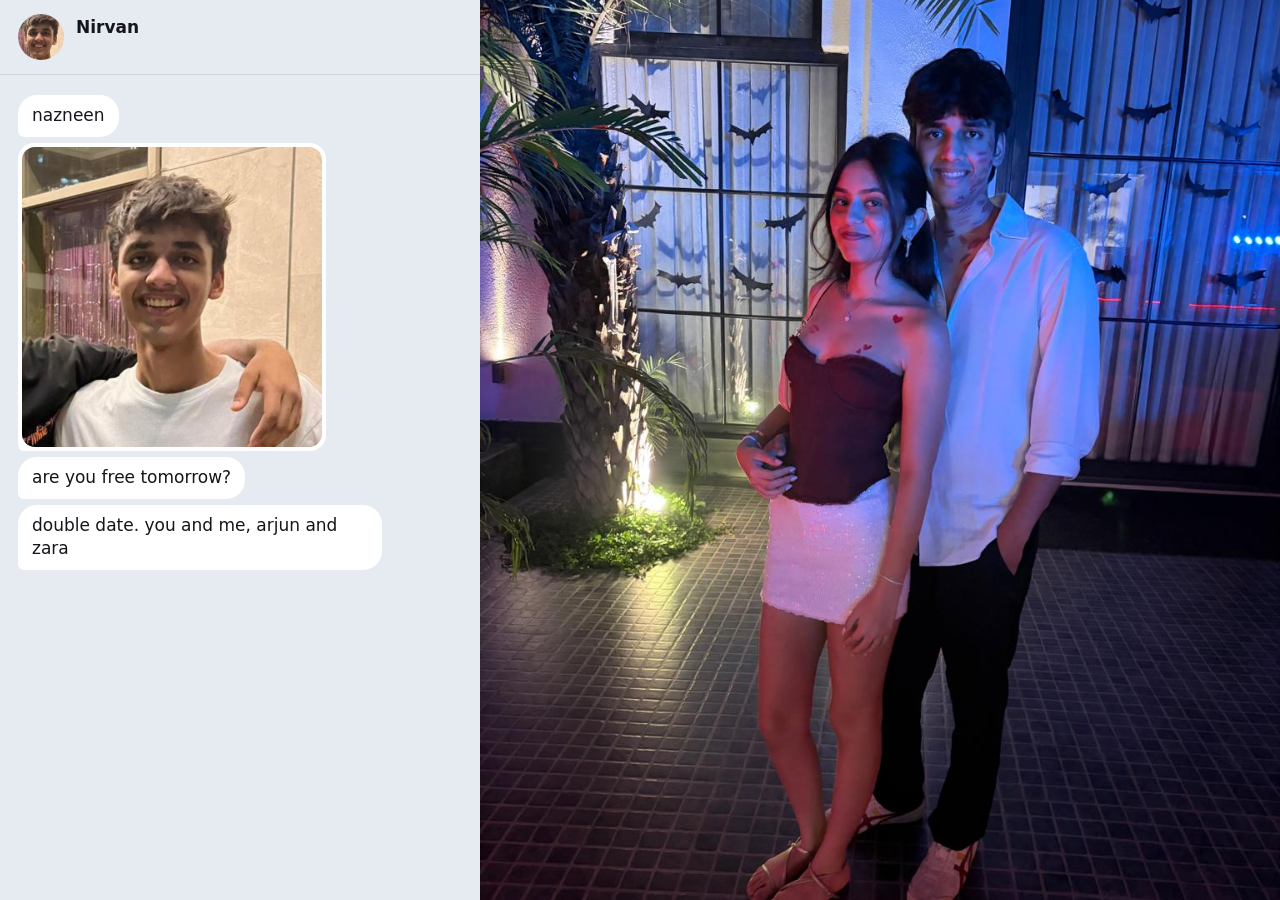
==== nazneen/index.html @ 990ce038 "Text thread with separate links, wall photo downgrades and photo backdrop Co-Authored-By: Claude Fab" ====
<!doctype html>
<html lang="en" data-for="nazneen">
<head>
<meta charset="utf-8">
<meta name="viewport" content="width=device-width, initial-scale=1">
<meta name="robots" content="noindex, nofollow">
<title>Tomorrow?</title>
<link rel="stylesheet" href="../app.css">
</head>
<body>
<div id="app"></div>
<noscript><p style="padding:24px">This needs JavaScript. Or just text me yes.</p></noscript>
<script src="../app.js"></script>
</body>
</html>
---- app.css ----
*, *::before, *::after { box-sizing: border-box; }
html, body { margin: 0; }
body { min-height: 100dvh; background: #E6EAF1; color: #14161B; font: 17px/1.4 system-ui, -apple-system, "Segoe UI", Roboto, sans-serif; -webkit-font-smoothing: antialiased; overflow-x: hidden; }
img { display: block; max-width: 100%; }
button { font: inherit; cursor: pointer; }
::selection { background: #2740E6; color: #fff; }

/* the couple photo: fills everything beside the thread on a laptop, sits behind it on a phone */
.backdrop { position: fixed; inset: 0 0 0 480px; background: #14161B; }
.backdrop img { width: 100%; height: 100%; object-fit: cover; }

.chat { position: relative; z-index: 1; width: 480px; min-height: 100dvh; display: flex; flex-direction: column; background: #E6EAF1; }
.chat-head { position: sticky; top: 0; z-index: 5; display: flex; align-items: center; gap: 12px; padding: 14px 18px; background: #E6EAF1; border-bottom: 1px solid #CDD4DF; }
.chat-head img { width: 46px; height: 46px; border-radius: 50%; object-fit: cover; }
.chat-head .who { font-weight: 650; }
.chat-head .status { font-size: 14px; color: #586273; min-height: 1.3em; }
.msgs { flex: 1; display: flex; flex-direction: column; gap: 6px; padding: 20px 18px 24px; }
.msg { max-width: 82%; align-self: flex-start; background: #fff; padding: 9px 14px; border-radius: 19px 19px 19px 6px; overflow-wrap: anywhere; }
.msg.me { align-self: flex-end; background: #2740E6; color: #fff; border-radius: 19px 19px 6px 19px; }
.msg.photo { padding: 4px; border-radius: 16px 16px 16px 6px; }
.msg.photo img { width: 300px; aspect-ratio: 1; object-fit: cover; border-radius: 13px; background: #CDD4DF; }
.msg.plan { padding: 14px 16px; border-radius: 16px 16px 16px 6px; }
.plan-list { display: grid; grid-template-columns: max-content 1fr; gap: 6px 16px; margin: 0; }
.plan-list dt { color: #586273; }
.plan-list dd { margin: 0; font-weight: 600; }
.reply { position: sticky; bottom: 0; z-index: 5; display: flex; justify-content: flex-end; align-items: center; gap: 12px; padding: 16px 18px 22px; background: #E6EAF1; border-top: 1px solid #CDD4DF; min-height: 84px; }
.reply[hidden] { display: none; }

.btn { border: 0; border-radius: 22px; padding: .7em 1.5em; font-size: 17px; font-weight: 700; line-height: 1; white-space: nowrap; touch-action: manipulation; user-select: none; }
.btn:focus-visible { outline: 3px solid #14161B; outline-offset: 3px; }
.btn-yes, .btn-no.gave-up { background: #2740E6; color: #fff; }
.btn-yes { position: relative; z-index: 2; transform-origin: center; transition: transform .25s cubic-bezier(.3, 1.4, .5, 1); }
.btn-no { background: #fff; color: #14161B; box-shadow: inset 0 0 0 1.5px #9AA5B6; }
.btn-no.gave-up { box-shadow: none; }
.btn-no.floating { position: fixed; z-index: 50; margin: 0; box-shadow: inset 0 0 0 1.5px #9AA5B6, 0 2px 10px rgba(20, 22, 27, .35); transition: left .2s cubic-bezier(.2, .8, .2, 1), top .2s cubic-bezier(.2, .8, .2, 1); }
.no-spacer { display: inline-block; flex: none; }

@media (max-width: 900px) {
  .backdrop { inset: 0; }
  .backdrop::after { content: ""; position: absolute; inset: 0; background: rgba(20, 22, 27, .45); }
  .chat { width: 100%; background: transparent; }
  .msg { max-width: 88%; }
  .msg.photo img { width: min(300px, 70vw); }
}
@media (prefers-reduced-motion: reduce) {
  .btn-yes, .btn-no.floating { transition: none; }
}
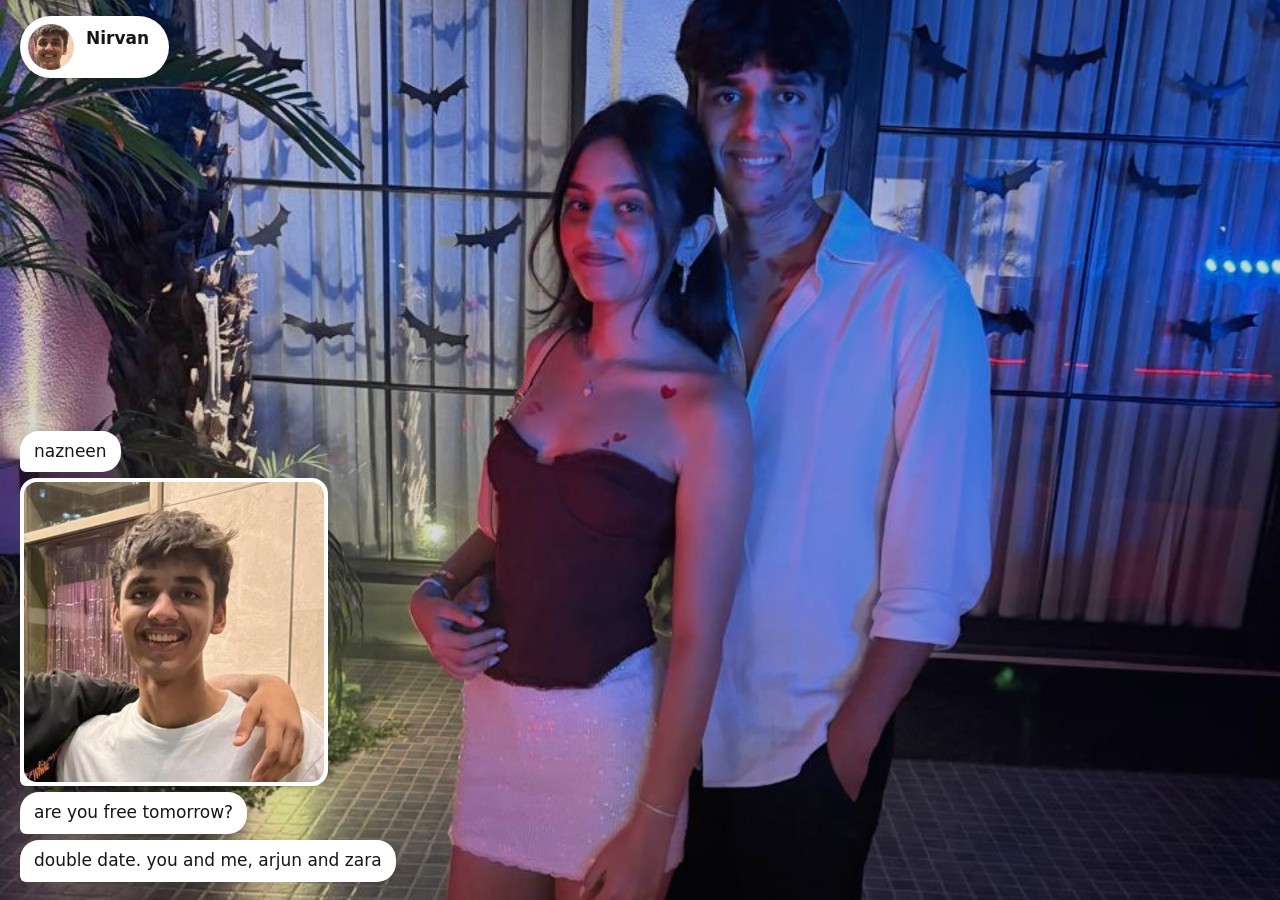
==== commit 7c5e0a65: "Version the page files so browsers never show an old copy Co-Authored-By: Claude Fable 5.2 <noreply@" ====
--- a/nazneen/index.html
+++ b/nazneen/index.html
@@ -5,11 +5,11 @@
 <meta name="viewport" content="width=device-width, initial-scale=1">
 <meta name="robots" content="noindex, nofollow">
 <title>Tomorrow?</title>
-<link rel="stylesheet" href="../app.css">
+<link rel="stylesheet" href="../app.css?v=1795785344">
 </head>
 <body>
 <div id="app"></div>
 <noscript><p style="padding:24px">This needs JavaScript. Or just text me yes.</p></noscript>
-<script src="../app.js"></script>
+<script src="../app.js?v=1795785344"></script>
 </body>
 </html>
--- a/app.css
+++ b/app.css
@@ -5,17 +5,20 @@
 button { font: inherit; cursor: pointer; }
 ::selection { background: #2740E6; color: #fff; }
 
-/* the couple photo: fills everything beside the thread on a laptop, sits behind it on a phone */
-.backdrop { position: fixed; inset: 0 0 0 480px; background: #14161B; }
+/* the couple photo is the whole page; the thread floats over it */
+.backdrop { position: fixed; inset: 0; background: #14161B; }
 .backdrop img { width: 100%; height: 100%; object-fit: cover; }
+.backdrop::after { content: ""; position: absolute; inset: 0; background: rgba(20, 22, 27, .16); }
 
-.chat { position: relative; z-index: 1; width: 480px; min-height: 100dvh; display: flex; flex-direction: column; background: #E6EAF1; }
-.chat-head { position: sticky; top: 0; z-index: 5; display: flex; align-items: center; gap: 12px; padding: 14px 18px; background: #E6EAF1; border-bottom: 1px solid #CDD4DF; }
+.chat { position: relative; z-index: 1; width: 470px; height: 100dvh; margin-left: 20px; display: flex; flex-direction: column; }
+.chat-head { flex: none; align-self: flex-start; display: flex; align-items: center; gap: 12px; margin: 16px 0 4px; padding: 8px 20px 8px 8px; background: #fff; border-radius: 34px; box-shadow: 0 2px 12px rgba(20, 22, 27, .28); }
 .chat-head img { width: 46px; height: 46px; border-radius: 50%; object-fit: cover; }
-.chat-head .who { font-weight: 650; }
-.chat-head .status { font-size: 14px; color: #586273; min-height: 1.3em; }
-.msgs { flex: 1; display: flex; flex-direction: column; gap: 6px; padding: 20px 18px 24px; }
-.msg { max-width: 82%; align-self: flex-start; background: #fff; padding: 9px 14px; border-radius: 19px 19px 19px 6px; overflow-wrap: anywhere; }
+.chat-head .who { font-weight: 650; line-height: 1.2; }
+.chat-head .status { font-size: 14px; color: #586273; min-height: 1.3em; min-width: 4.2em; }
+.msgs { flex: 1; min-height: 0; overflow-y: auto; display: flex; flex-direction: column; gap: 6px; padding: 26px 6px 18px 0; scrollbar-width: none; -webkit-mask-image: linear-gradient(to bottom, transparent 0, #000 26px); mask-image: linear-gradient(to bottom, transparent 0, #000 26px); }
+.msgs::-webkit-scrollbar { display: none; }
+.msgs > :first-child { margin-top: auto; }
+.msg { flex: none; max-width: 82%; align-self: flex-start; background: #fff; box-shadow: 0 1px 6px rgba(20, 22, 27, .22); padding: 9px 14px; border-radius: 19px 19px 19px 6px; overflow-wrap: anywhere; }
 .msg.me { align-self: flex-end; background: #2740E6; color: #fff; border-radius: 19px 19px 6px 19px; }
 .msg.photo { padding: 4px; border-radius: 16px 16px 16px 6px; }
 .msg.photo img { width: 300px; aspect-ratio: 1; object-fit: cover; border-radius: 13px; background: #CDD4DF; }
@@ -23,22 +26,21 @@
 .plan-list { display: grid; grid-template-columns: max-content 1fr; gap: 6px 16px; margin: 0; }
 .plan-list dt { color: #586273; }
 .plan-list dd { margin: 0; font-weight: 600; }
-.reply { position: sticky; bottom: 0; z-index: 5; display: flex; justify-content: flex-end; align-items: center; gap: 12px; padding: 16px 18px 22px; background: #E6EAF1; border-top: 1px solid #CDD4DF; min-height: 84px; }
+.reply { flex: none; display: flex; justify-content: flex-end; align-items: center; gap: 12px; padding: 10px 6px 22px 0; min-height: 78px; }
 .reply[hidden] { display: none; }
 
 .btn { border: 0; border-radius: 22px; padding: .7em 1.5em; font-size: 17px; font-weight: 700; line-height: 1; white-space: nowrap; touch-action: manipulation; user-select: none; }
 .btn:focus-visible { outline: 3px solid #14161B; outline-offset: 3px; }
 .btn-yes, .btn-no.gave-up { background: #2740E6; color: #fff; }
-.btn-yes { position: relative; z-index: 2; transform-origin: center; transition: transform .25s cubic-bezier(.3, 1.4, .5, 1); }
-.btn-no { background: #fff; color: #14161B; box-shadow: inset 0 0 0 1.5px #9AA5B6; }
-.btn-no.gave-up { box-shadow: none; }
+.btn-yes { box-shadow: 0 2px 10px rgba(20, 22, 27, .35); position: relative; z-index: 2; transform-origin: center; transition: transform .25s cubic-bezier(.3, 1.4, .5, 1); }
+.btn-no { background: #fff; color: #14161B; box-shadow: inset 0 0 0 1.5px #9AA5B6, 0 2px 10px rgba(20, 22, 27, .35); }
+.btn-no.gave-up { box-shadow: 0 2px 10px rgba(20, 22, 27, .35); }
 .btn-no.floating { position: fixed; z-index: 50; margin: 0; box-shadow: inset 0 0 0 1.5px #9AA5B6, 0 2px 10px rgba(20, 22, 27, .35); transition: left .2s cubic-bezier(.2, .8, .2, 1), top .2s cubic-bezier(.2, .8, .2, 1); }
 .no-spacer { display: inline-block; flex: none; }
 
 @media (max-width: 900px) {
-  .backdrop { inset: 0; }
-  .backdrop::after { content: ""; position: absolute; inset: 0; background: rgba(20, 22, 27, .45); }
-  .chat { width: 100%; background: transparent; }
+  .backdrop::after { background: rgba(20, 22, 27, .42); }
+  .chat { width: auto; margin: 0 14px; }
   .msg { max-width: 88%; }
   .msg.photo img { width: min(300px, 70vw); }
 }
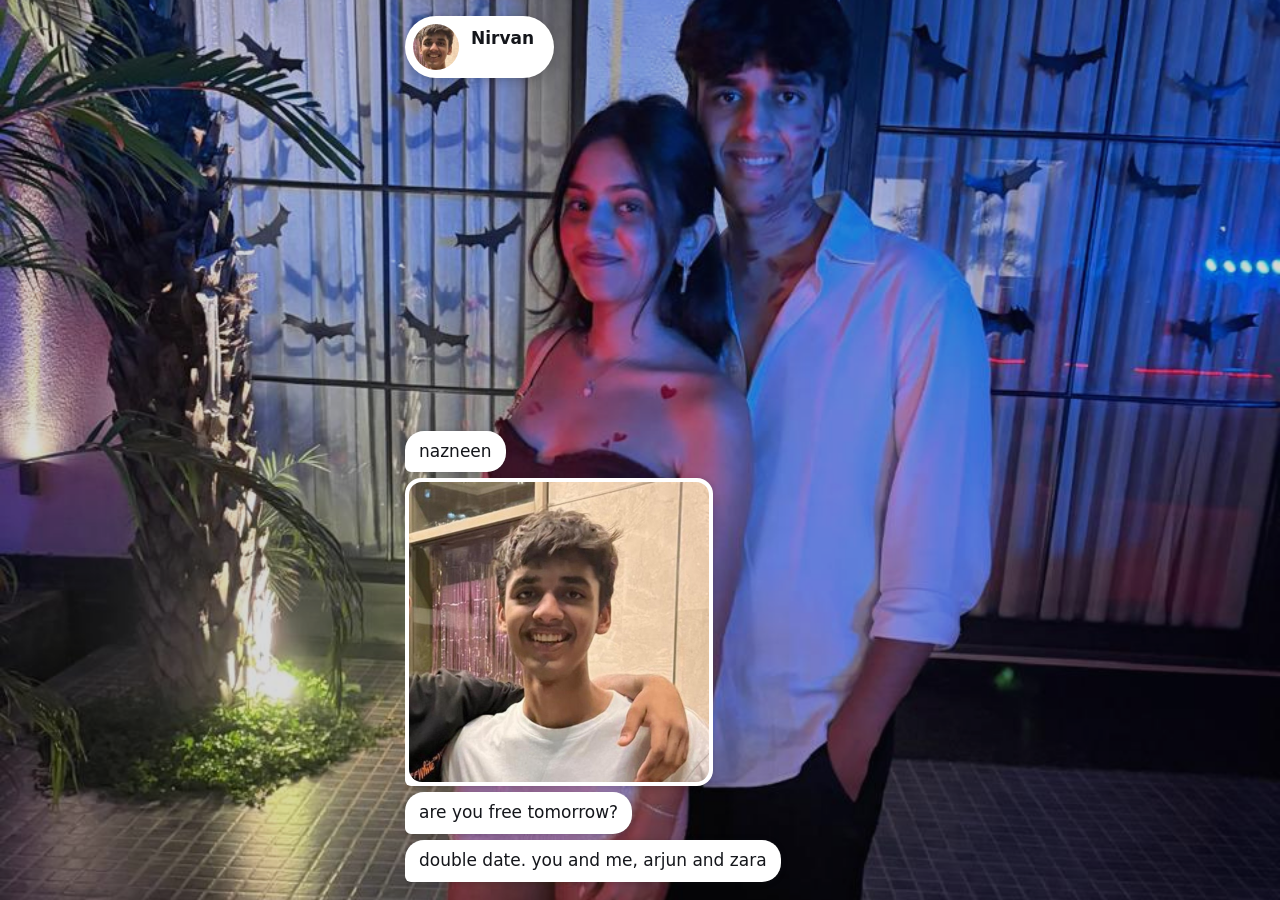
==== commit e5d8c05e: "Centre the thread over the backdrop Co-Authored-By: Claude Fable 5.2 <noreply@anthropic.com>" ====
--- a/nazneen/index.html
+++ b/nazneen/index.html
@@ -5,11 +5,11 @@
 <meta name="viewport" content="width=device-width, initial-scale=1">
 <meta name="robots" content="noindex, nofollow">
 <title>Tomorrow?</title>
-<link rel="stylesheet" href="../app.css?v=1795785344">
+<link rel="stylesheet" href="../app.css?v=1795786901">
 </head>
 <body>
 <div id="app"></div>
 <noscript><p style="padding:24px">This needs JavaScript. Or just text me yes.</p></noscript>
-<script src="../app.js?v=1795785344"></script>
+<script src="../app.js?v=1795786901"></script>
 </body>
 </html>
--- a/app.css
+++ b/app.css
@@ -10,7 +10,7 @@
 .backdrop img { width: 100%; height: 100%; object-fit: cover; }
 .backdrop::after { content: ""; position: absolute; inset: 0; background: rgba(20, 22, 27, .16); }
 
-.chat { position: relative; z-index: 1; width: 470px; height: 100dvh; margin-left: 20px; display: flex; flex-direction: column; }
+.chat { position: relative; z-index: 1; width: 470px; max-width: calc(100% - 28px); height: 100dvh; margin: 0 auto; display: flex; flex-direction: column; }
 .chat-head { flex: none; align-self: flex-start; display: flex; align-items: center; gap: 12px; margin: 16px 0 4px; padding: 8px 20px 8px 8px; background: #fff; border-radius: 34px; box-shadow: 0 2px 12px rgba(20, 22, 27, .28); }
 .chat-head img { width: 46px; height: 46px; border-radius: 50%; object-fit: cover; }
 .chat-head .who { font-weight: 650; line-height: 1.2; }
@@ -40,7 +40,7 @@
 
 @media (max-width: 900px) {
   .backdrop::after { background: rgba(20, 22, 27, .42); }
-  .chat { width: auto; margin: 0 14px; }
+  .chat { width: auto; max-width: none; margin: 0 14px; }
   .msg { max-width: 88%; }
   .msg.photo img { width: min(300px, 70vw); }
 }
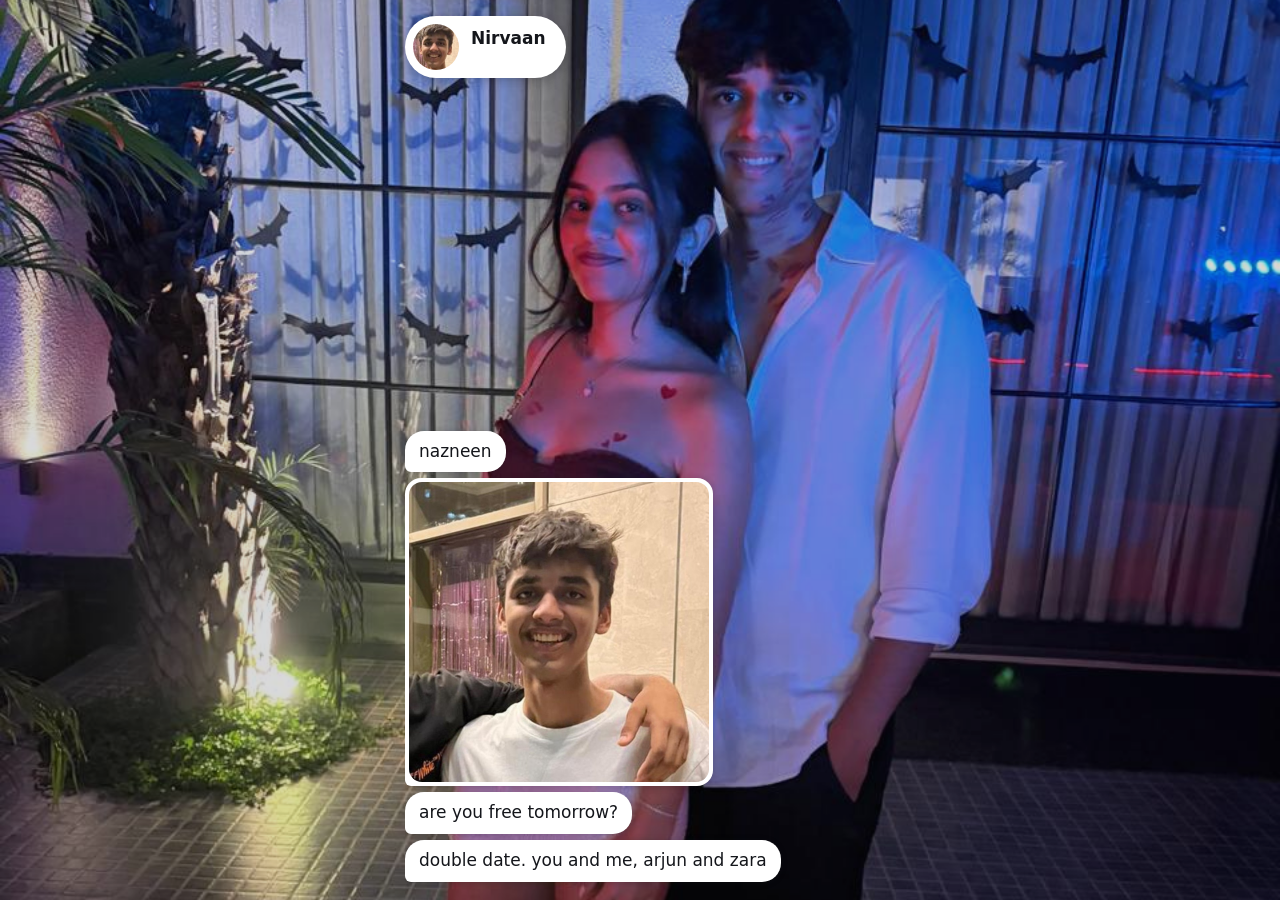
==== commit 877e0f64: "Correct the spelling of Nirvaan Co-Authored-By: Claude Fable 5.2 <noreply@anthropic.com>" ====
--- a/nazneen/index.html
+++ b/nazneen/index.html
@@ -5,11 +5,11 @@
 <meta name="viewport" content="width=device-width, initial-scale=1">
 <meta name="robots" content="noindex, nofollow">
 <title>Tomorrow?</title>
-<link rel="stylesheet" href="../app.css?v=1795786901">
+<link rel="stylesheet" href="../app.css?v=1795788318">
 </head>
 <body>
 <div id="app"></div>
 <noscript><p style="padding:24px">This needs JavaScript. Or just text me yes.</p></noscript>
-<script src="../app.js?v=1795786901"></script>
+<script src="../app.js?v=1795788318"></script>
 </body>
 </html>
